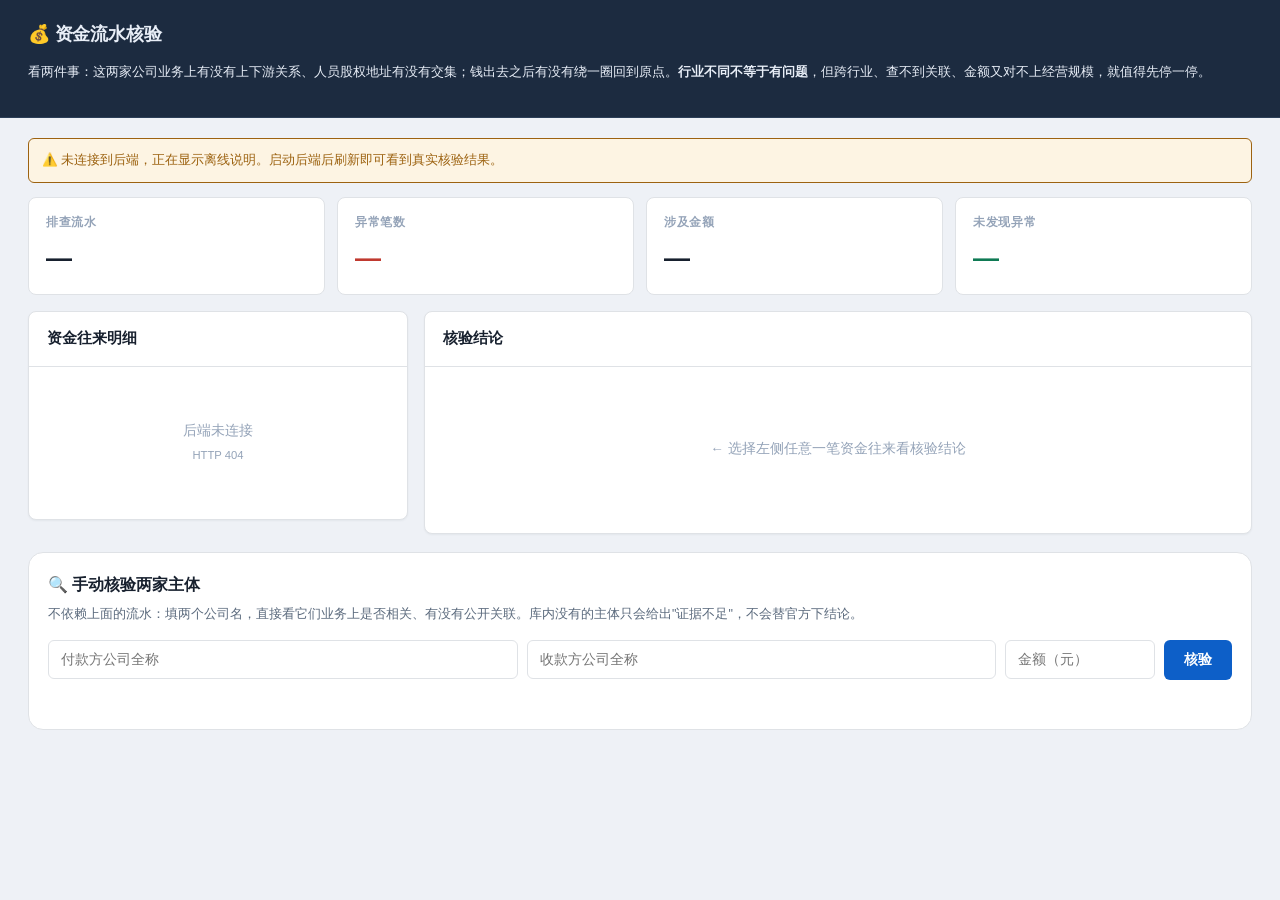
==== fund/index.html @ a472ef42 "公司X光 静态站点发布（front 快照 + 入口跳转）" ====
<!doctype html>
<html lang="zh-CN"><head><meta charset="utf-8"><meta name="viewport" content="width=device-width,initial-scale=1">
<title>资金流水核验 · 公司X光</title>
<link rel="icon" href="../assets/favicon.ico" sizes="48x48">
<link rel="icon" href="../assets/favicon.svg" type="image/svg+xml">
<link rel="apple-touch-icon" href="../assets/apple-touch-icon.png">
<link rel="stylesheet" href="../assets/theme.css">
<style>
/* 语义色统一由 theme.css 提供（3.0.0）：硬红/软红/黄/绿各只认一支 */
*{box-sizing:border-box}
body{margin:0;font-family:-apple-system,BlinkMacSystemFont,"Microsoft YaHei",sans-serif;color:var(--x-ink);background:var(--x-bg)}

.top{background:var(--x-top-bg);color:var(--x-top-ink);padding:20px 28px 22px;
     border-bottom:1px solid var(--x-top-line)}
.top h1{margin:0;font-size:18px;letter-spacing:-.2px;font-weight:700}
\.top p{margin:8px 0 0;color:var(--x-top-muted);font-size:13.5px;line-height:1.75;max-width:820px}
.wrap{max-width:1560px;margin:0 auto;padding:20px 28px 40px}

/* 概览 */
.stats{display:grid;grid-template-columns:repeat(4,minmax(0,1fr));gap:12px;margin-bottom:16px}
.stat{background:var(--x-card);border:1px solid var(--x-line);border-radius:var(--x-r-md);padding:15px 17px 14px}
.stat span{display:block;font-size:11.5px;color:var(--x-dot);margin-bottom:5px;letter-spacing:.06em;font-weight:600}
.stat b{font-size:26px;font-variant-numeric:tabular-nums;letter-spacing:-.6px}
.stat.bad b{color:var(--x-bad)}
.stat.good b{color:var(--x-ok)}

/* 双栏 */
.cols{display:grid;grid-template-columns:minmax(0,380px) minmax(0,1fr);gap:16px;align-items:start}
@media(max-width:860px){.cols{grid-template-columns:1fr}.stats{grid-template-columns:repeat(2,minmax(0,1fr))}}
.pane{background:var(--x-card);border:1px solid var(--x-line);border-radius:var(--x-r-md);overflow:hidden;box-shadow:var(--x-card-shadow)}
.pane-head{padding:15px 18px;border-bottom:1px solid var(--x-line);font-weight:800;font-size:14.5px;
           display:flex;justify-content:space-between;align-items:center;color:var(--x-ink)}
.pane-head small{font-weight:500;color:var(--x-dot);font-size:12px}

/* 流水条目 */
.flow{display:flex;gap:11px;padding:13px 15px;border-bottom:1px solid var(--x-line);cursor:pointer;
      transition:background .13s;align-items:flex-start}
.flow:last-child{border-bottom:0}
.flow:hover{background:var(--x-kpi-bg)}
.flow.on{background:var(--x-nav-on);box-shadow:inset 3px 0 0 var(--x-brand)}
.dot{width:8px;height:8px;border-radius:50%;flex:none;margin-top:6px;background:var(--x-ok)}
.flow.red_hard .dot{background:var(--x-bad)}.flow.red_soft .dot{background:var(--x-grey)}.flow.yellow .dot{background:var(--x-grey)}
.flow-main{flex:1;min-width:0}
.flow-path{font-size:13px;font-weight:700;line-height:1.55;word-break:break-word}
.flow-path .arrow{color:var(--x-dot);margin:0 4px;font-weight:400}
.flow-meta{margin-top:5px;font-size:11.5px;color:var(--x-dot);display:flex;gap:10px;flex-wrap:wrap}
.flow-amt{font-variant-numeric:tabular-nums;font-weight:800;font-size:13px;color:var(--x-ink)}
.flow.red_hard .flow-amt{color:var(--x-bad)}.flow.red_soft .flow-amt{color:var(--x-grey)}

/* 详情 */
.detail{padding:18px 19px 20px}
.empty{padding:52px 24px;text-align:center;color:var(--x-dot);font-size:13.5px;line-height:1.8}
.verdict{border-radius:13px;padding:16px 17px;margin-bottom:16px;border:1px solid}
.verdict.red_hard{background:var(--x-sev-bg-bad);border-color:var(--x-bad)}
.verdict.red_soft{background:var(--x-sev-bg-warn);border-color:var(--x-grey)}
.verdict.yellow{background:var(--x-sev-bg-warn);border-color:var(--x-grey)}
.verdict.green{background:var(--x-sev-bg-ok);border-color:var(--x-ok)}
.vhead{display:flex;align-items:center;gap:9px;margin-bottom:9px;flex-wrap:wrap}
.badge{border-radius:var(--x-r-xs);padding:4px 11px;font-size:11.5px;font-weight:800;
       background:var(--x-sev-bg-bad);color:var(--x-bad)}
.red_soft .badge{background:var(--x-sev-bg-warn);color:var(--x-grey)}
.yellow .badge{background:var(--x-sev-bg-warn);color:var(--x-grey)}
.green .badge{background:var(--x-sev-bg-ok);color:var(--x-ok)}
.score{margin-left:auto;font-size:12px;color:var(--x-dot);font-variant-numeric:tabular-nums}
.vtitle{font-size:15.5px;font-weight:800;line-height:1.5;word-break:break-word}
.vamount{margin-top:7px;font-size:26px;font-weight:900;letter-spacing:-.8px;font-variant-numeric:tabular-nums}
.vadvice{margin-top:10px;font-size:13.5px;line-height:1.72;color:var(--x-ink)}

.sec-h{font-size:12px;font-weight:800;color:var(--x-dot);letter-spacing:.6px;margin:16px 0 9px;text-transform:uppercase}
.sig{display:grid;grid-template-columns:22px 1fr;gap:9px;padding:11px 0;border-top:1px solid var(--x-line)}
.sig:first-of-type{border-top:0}
.sig-ico{font-size:14px;line-height:1.5}
.sig-name{font-size:13.5px;font-weight:800;margin-bottom:4px;display:flex;gap:8px;align-items:center;flex-wrap:wrap}
.tag{font-size:10.5px;font-weight:800;border-radius:var(--x-r-xs);padding:2px 7px;
    background:var(--x-sev-bg-ok);color:var(--x-ok)}
.tag.bad{background:var(--x-sev-bg-bad);color:var(--x-bad)}
.tag.unknown{background:var(--x-kpi-bg);color:var(--x-muted)}
.sig-ev{font-size:12.5px;color:var(--x-muted);line-height:1.7}
.sig-raw{font-size:11.5px;color:var(--x-dot);margin-top:4px;line-height:1.6}

.links{display:grid;gap:7px}
.link{background:var(--x-kpi-bg);border:1px solid var(--x-line);border-radius:var(--x-r-sm);padding:9px 11px;font-size:12.5px;line-height:1.6}
.link b{font-weight:800}
.chain{display:flex;align-items:center;gap:8px;flex-wrap:wrap;background:var(--x-sev-bg-bad);border:1px solid var(--x-bad);
       border-radius:var(--x-r-sm);padding:12px 13px;font-size:12.5px;line-height:1.5}
.chain .node{background:var(--x-card);border:1px solid var(--x-bad);border-radius:var(--x-r-xs);padding:5px 9px;font-weight:700}
.chain .ar{color:var(--x-bad);font-weight:800}

/* 手动核验 */
.manual{margin-top:18px;background:var(--x-card);border:1px solid var(--x-line);border-radius:15px;padding:19px}
.manual h2{margin:0 0 6px;font-size:16px}
.manual p{margin:0 0 14px;font-size:12.5px;color:var(--x-muted);line-height:1.7}
.form-row{display:grid;grid-template-columns:1fr 1fr 150px auto;gap:9px;align-items:center}
@media(max-width:860px){.form-row{grid-template-columns:1fr}}
.form-row input{border:1.5px solid var(--x-line);border-radius:var(--x-r-sm);padding:11px 12px;font-size:13.5px;
                font-family:inherit;outline:none;transition:border-color .16s;background:var(--x-card);color:var(--x-ink)}
.form-row input:focus{border-color:var(--x-brand)}
.btn{border:0;border-radius:var(--x-r-sm);padding:11px 20px;background:var(--x-brand);color:#fff;font-weight:800;
     cursor:pointer;font-family:inherit;font-size:13.5px;transition:transform .12s,filter .12s}
.btn:active{transform:scale(.97);filter:brightness(.94)}
.btn:disabled{opacity:.55;cursor:wait}
.msg{margin-top:12px;font-size:12.5px;color:var(--x-muted);line-height:1.7;min-height:18px}
.warn{background:var(--x-sev-bg-warn);border:1px solid var(--x-grey);color:var(--x-grey);border-radius:var(--x-r-sm);padding:11px 13px;
      font-size:12.5px;line-height:1.65;margin-bottom:14px;display:none}
.warn.show{display:block}
</style>
<script>
/* 主题同步（3.0.1）：本页与主站共用 theme.css 的令牌。
   偏好存在 localStorage['xray.theme']，主站设置页改的是同一个键 ——
   所以在别的页面改完主题，这页刷新就跟着变。
   默认深色：专业终端的主形态（theme.css 的 :root 就是深色值）。 */
(function () {
  try {
    var v = localStorage.getItem('xray.theme') || 'system';
    var dark = (v === 'dark') ||
      (v === 'system' && window.matchMedia &&
       window.matchMedia('(prefers-color-scheme: dark)').matches);
    document.documentElement.setAttribute('data-theme', dark ? 'dark' : 'light');
  } catch (e) { /* localStorage 不可用：按 theme.css 的默认值渲染 */ }
})();
</script>
</head><body>
<header class="top">
  <h1>💰 资金流水核验</h1>
  <p>看两件事：这两家公司业务上有没有上下游关系、人员股权地址有没有交集；钱出去之后有没有绕一圈回到原点。<b>行业不同不等于有问题</b>，但跨行业、查不到关联、金额又对不上经营规模，就值得先停一停。</p>
</header>
<main class="wrap">
  <div class="warn" id="offline">⚠️ 未连接到后端，正在显示离线说明。启动后端后刷新即可看到真实核验结果。</div>

  <section class="stats" id="stats">
    <div class="stat"><span>排查流水</span><b id="s-total">—</b></div>
    <div class="stat bad"><span>异常笔数</span><b id="s-bad">—</b></div>
    <div class="stat"><span>涉及金额</span><b id="s-amt">—</b></div>
    <div class="stat good"><span>未发现异常</span><b id="s-ok">—</b></div>
  </section>

  <div class="cols">
    <section class="pane">
      <div class="pane-head">资金往来明细 <small id="cnt"></small></div>
      <div id="flows"><div class="empty">正在加载…</div></div>
    </section>
    <section class="pane">
      <div class="pane-head">核验结论</div>
      <div class="detail" id="detail"><div class="empty">← 选择左侧任意一笔资金往来看核验结论</div></div>
    </section>
  </div>

  <section class="manual">
    <h2>🔍 手动核验两家主体</h2>
    <p>不依赖上面的流水：填两个公司名，直接看它们业务上是否相关、有没有公开关联。库内没有的主体只会给出"证据不足"，不会替官方下结论。</p>
    <form id="f">
      <div class="form-row">
        <input id="payer" placeholder="付款方公司全称" required>
        <input id="payee" placeholder="收款方公司全称" required>
        <input id="amount" type="number" min="1" step="1" placeholder="金额（元）" required>
        <button class="btn" type="submit">核验</button>
      </div>
    </form>
    <div class="msg" id="msg"></div>
    <div id="manualResult"></div>
  </section>
</main>
<script>
const API = "/api/v1";
const esc = s => String(s ?? "").replace(/[&<>"']/g, c => ({"&":"&amp;","<":"&lt;",">":"&gt;","\"":"&quot;","'":"&#39;"}[c]));
const LV = {red_hard:"高风险 · 建议暂停付款", red_soft:"建议复核", yellow:"信息不足 · 请留意", green:"未发现异常"};
const ICON = {red_hard:"⛔", red_soft:"🟠", yellow:"🟡", green:"✅"};
const MARK = {pass:["通过","tag"], fail:["异常","tag bad"], none:["未知","tag unknown"]};
const money = v => "¥" + Number(v || 0).toLocaleString("zh-CN");

/* 统一超时：fetch 默认永不超时，弱网下会一直转圈（移动端踩过这个坑） */
async function api(path, opts = {}) {
  const ctl = new AbortController();
  const timer = setTimeout(() => ctl.abort(), 8000);
  try {
    const r = await fetch(API + path, {...opts, cache: "no-store", signal: ctl.signal,
      headers: {"Content-Type": "application/json", ...(opts.headers || {})}});
    const d = await r.json().catch(() => ({}));
    if (!r.ok) throw new Error(d.detail || ("HTTP " + r.status));
    return d;
  } finally { clearTimeout(timer); }
}

function offline(on) { document.getElementById("offline").classList.toggle("show", on); }

async function boot() {
  try {
    const [sum, list] = await Promise.all([api("/fund/summary"), api("/fund/flows")]);
    offline(false);
    document.getElementById("s-total").textContent = sum.total;
    document.getElementById("s-bad").textContent = sum.abnormal;
    document.getElementById("s-amt").textContent = money(sum.amount_total);
    document.getElementById("s-ok").textContent = (sum.by_level.green || 0);
    document.getElementById("cnt").textContent = sum.total + " 笔 · 涉及 " + sum.companies + " 家主体";
    renderList(list.flows);
  } catch (e) {
    offline(true);
    document.getElementById("flows").innerHTML = '<div class="empty">后端未连接<br><small>' + esc(e.message) + "</small></div>";
  }
}

function renderList(rows) {
  document.getElementById("flows").innerHTML = rows.map(r => `
    <div class="flow ${r.level}" data-id="${esc(r.flow_id)}">
      <span class="dot"></span>
      <div class="flow-main">
        <div class="flow-path">${esc(r.payer)}<span class="arrow">→</span>${esc(r.payee)}</div>
        <div class="flow-meta">
          <span class="flow-amt">${money(r.amount)}</span>
          <span>${esc(r.date)} ${esc(r.time || "")}</span>
          <span>${esc(r.purpose || "")}</span>
        </div>
      </div>
    </div>`).join("");
  document.querySelectorAll(".flow").forEach(el => el.onclick = () => openFlow(el));
}

async function openFlow(el) {
  document.querySelectorAll(".flow").forEach(x => x.classList.toggle("on", x === el));
  const box = document.getElementById("detail");
  box.innerHTML = '<div class="empty">正在核验…</div>';
  try { renderDetail(await api("/fund/flow/" + encodeURIComponent(el.dataset.id)), box); }
  catch (e) { box.innerHTML = '<div class="empty">核验失败：' + esc(e.message) + "</div>"; }
}

function renderDetail(v, box) {
  const sigs = (v.signals || []).map(s => {
    const k = s.pass === true ? "pass" : s.pass === false ? "fail" : "none";
    const [label, cls] = MARK[k];
    return `<div class="sig">
      <div class="sig-ico">${s.pass === true ? "✓" : s.pass === false ? "!" : "?"}</div>
      <div>
        <div class="sig-name">${esc(s.name)}<span class="${cls}">${label}</span></div>
        <div class="sig-ev">${esc(s.evidence)}</div>
        <div class="sig-raw">${s.actual ? "实际：" + esc(s.actual) : ""}${s.expected ? " ｜ 应有：" + esc(s.expected) : ""}</div>
      </div></div>`;
  }).join("");

  const links = (v.links || []).length
    ? `<div class="sec-h">主体关联（查到的直接关系）</div><div class="links">` +
      v.links.map(l => `<div class="link"><b>${esc(l.type)}</b>（${esc(l.strength)}）· ${esc(l.detail)}</div>`).join("") +
      "</div>"
    : `<div class="sec-h">主体关联</div><div class="link">法定代表人、股东、注册地址、联系电话四项均无交集</div>`;

  const cycles = (v.cycles || []).length
    ? `<div class="sec-h">资金链路（钱怎么绕回原点的）</div>` +
      v.cycles.map(c => `<div class="chain">` +
        c.chain.map(n => `<span class="node">${esc(n)}</span>`).join('<span class="ar">→</span>') +
        `<span style="color:var(--x-dot);font-size:11.5px;margin-left:6px">${c.flow_ids.map(esc).join(" · ")}</span></div>`).join("")
    : "";

  box.innerHTML = `
    <div class="verdict ${v.level}">
      <div class="vhead">
        <span class="badge">${ICON[v.level] || "⚠"} ${esc(v.level_text)}</span>
        <span class="score">健康分 ${v.score}/100</span>
      </div>
      <div class="vtitle">${esc(v.payer)}<span style="color:var(--x-dot);margin:0 6px">→</span>${esc(v.payee)}</div>
      <div class="vamount">${money(v.amount)}</div>
      <div class="vadvice">${esc(v.advice_phrase)}</div>
    </div>
    <div class="sec-h">四个维度逐条核对</div>
    ${sigs}
    ${links}
    ${cycles}`;
  box.scrollIntoView({block: "nearest", behavior: "smooth"});
}

document.getElementById("f").onsubmit = async e => {
  e.preventDefault();
  const msg = document.getElementById("msg"), out = document.getElementById("manualResult");
  msg.textContent = "核验中…"; out.innerHTML = "";
  try {
    const v = await api("/fund/check", {method: "POST", body: JSON.stringify({
      payer: document.getElementById("payer").value.trim(),
      payee: document.getElementById("payee").value.trim(),
      amount: Number(document.getElementById("amount").value)})});
    msg.textContent = "";
    renderDetail(v, out);
  } catch (err) { msg.textContent = "核验失败：" + err.message; }
};

boot();
</script></body></html>
---- assets/theme.css ----
/* ==========================================================================
 * theme.css · 公司X光 设计系统（3.2.0）
 * --------------------------------------------------------------------------
 * 视觉方向：专业金融终端（Bloomberg / TradingView / 同花顺）
 *   - 深色为主：深底浅字是终端类产品的真正特征，不是"暗色模式凑合"
 *   - 高信息密度：行高紧、字小、数字等宽、表格优先
 *   - 硬边界：1px 分隔线划分区域，不用大阴影和圆角堆层次
 *   - 单一强调色：墨蓝，蓝 = 可信
 *
 * 3.2.0 参照 34 个主流站点重做了令牌层（依据见 docs/ui-reference.md）：
 *   ① 间距改**阶梯**（Carbon 的 2/4/8 倍数 + Tailwind 的 4px 基数）
 *   ② 高度改**四档**（Atlassian：sunken < default < raised < overlay；
 *      暗色下越"高"表面越亮 —— 暗色里阴影几乎看不见，只能靠底色差）
 *   ③ 焦点态**双色可见**（GOV.UK：单色焦点环在某些背景上必然失效）
 *   ④ 字号与行高**成对**定义（Tailwind 的做法，防止改字号忘记改行高）
 *
 * ⚠ 四条硬规矩（scripts/check_layout.py 有静态断言守着）：
 *   ① 组件里禁止写字面色值，一律取本文件的变量。
 *   ② 浅色与深色必须**完全对等**：每个 --x-* 颜色变量，
 *      深色块都必须有对应覆盖（[D] 段断言）—— 不许出现"深色下没换过来的"。
 *   ③ 圆角只认 --x-r-xs / --x-r-sm / --x-r-md 三档。
 *   ④ 间距只认 --x-s1…--x-s8，不再写 9px / 13px 这类散装数字。
 * ========================================================================== */

/* ==========================================================================
 * 一、与主题无关的令牌（间距 / 圆角 / 字号 / 层级 / 动效 / 尺寸）
 * --------------------------------------------------------------------------
 * 这些**不随主题变**，放在独立的 :root 块里一次定义。
 * ⚠ 这个块必须排在最前面 —— check_layout 的 [D] 段取**第一个** :root 块
 *   作为"主题无关"基准，取错了会把颜色变量当成不该有的东西。
 * ========================================================================== */
:root {
  /* ---------- 间距阶梯：4px 基数 ----------
     取 4 而不是 Carbon 的 2，是因为正文 12.5px × 行高 1.65 ≈ 20px，
     用 4 的倍数才对得齐行高；2px 档在这个字号下肉眼看不出差别。
     档位参照 Carbon $spacing-01…（2/4/8/12/16/24/32/40/48），裁掉 2px 档。 */
  --x-s1: 4px;
  --x-s2: 8px;
  --x-s3: 12px;
  --x-s4: 16px;
  --x-s5: 20px;
  --x-s6: 24px;
  --x-s7: 32px;
  --x-s8: 40px;

  /* 旧变量名兼容（app.css 里有存量用法） */
  --x-gap: var(--x-s3);
  --x-pad: var(--x-s4);

  /* ---------- 圆角三档 ---------- */
  --x-r-xs: 4px;   /* 标签、徽标、小按钮 */
  --x-r-sm: 6px;   /* 按钮、输入框、提示条 */
  --x-r-md: 8px;   /* 卡片、面板、弹层 */

  /* ---------- 字号阶梯：与行高成对 ----------
     基准参照阿里云控制台（正文 12 / 行高 20）与终端密度。 */
  --x-fs-micro:   10.5px;   /* 大写小标签、表头 */
  --x-fs-small:   11.5px;   /* 次要说明 */
  --x-fs-body:    12.5px;   /* 正文 */
  --x-fs-section: 13.5px;   /* 区块标题 */
  --x-fs-title:   16px;     /* 页面主标题 */
  --x-fs-display: 22px;     /* 指标大数字 */

  --x-lh-micro:   1.5;
  --x-lh-small:   1.6;
  --x-lh-body:    1.65;
  --x-lh-title:   1.35;

  /* ---------- 字重：只留三档（阿里云控制台只用 400/600） ---------- */
  --x-fw-normal: 400;
  --x-fw-medium: 500;
  --x-fw-bold:   600;

  /* ---------- 字体族 ---------- */
  --x-font-ui:   "Segoe UI", "PingFang SC", "Microsoft YaHei", system-ui, sans-serif;
  --x-font-mono: ui-monospace, "SF Mono", Menlo, Consolas, "Liberation Mono", monospace;

  /* ---------- 层级（Atlassian 的 z-index 分档 100→800，压缩到本项目） ---------- */
  --x-z-nav:    20;
  --x-z-top:    30;
  --x-z-drawer: 60;
  --x-z-cmdk:   80;
  --x-z-toast:  90;

  /* ---------- 动效：两档 ---------- */
  --x-dur-fast: 100ms;
  --x-dur-base: 160ms;
  --x-ease:     cubic-bezier(.2, .7, .3, 1);

  /* ---------- 版心与栏宽 ---------- */
  --x-w-max:      1640px;   /* 工作区最大版心（对齐 AntD 1440 画布 + 侧栏） */
  --x-w-read:     760px;    /* 长文可读宽度上限（Notion 的做法） */
  --x-nav-w:      176px;    /* 侧栏展开宽 */
  --x-nav-w-mini: 52px;     /* 侧栏折叠宽 */
  --x-drawer-w:   420px;    /* 右侧检视抽屉宽 */

  /* ---------- 控件尺寸：命中区不搞太小（Fluent 建议 ≥32px） ---------- */
  --x-h-ctl:    32px;
  --x-h-ctl-sm: 26px;
  --x-h-top:    50px;

  /* ---------- 焦点环（GOV.UK：必须能在任何背景上看见） ----------
     用 outline + offset 而不是 box-shadow：
     outline 永远画在元素**外面**，offset 让环与控件之间露出底色形成隔离，
     这样环压在实心品牌色按钮上也不会"消失"。 */
  --x-focus-w:      2px;
  --x-focus-offset: 2px;
}

/* ==========================================================================
 * 二、深色终端（默认 —— 专业终端的主形态）
 * ========================================================================== */
:root,
[data-theme="dark"] {
  color-scheme: dark;

  /* ---------- 强调色：墨蓝 ----------
     ⚠ 深色下要分两个值用：
       --x-brand        当**文字色**用（链接、图表线、选中态文字）→ 对深底 6.80，很亮，好认
       --x-brand-solid  当**按钮底色**用（白字压在上面）→ #4a9eff 白字只有 2.75，不达标，
                        压到 #256fc9 才有 5.00
     一个值干两件事必然有一处不达标 —— 这是 3.0.1 的 [E] 段对比度断言抓出来的。 */
  --x-brand:        #4a9eff;
  --x-brand-solid:  #256fc9;
  --x-brand-hover:  #74b4ff;
  --x-brand-active: #1e62b8;
  --x-accent:       #6fb0ff;
  --x-note-bar:     #4a9eff;
  --x-soft-border:  #24405f;
  --x-nav-on:       #16283f;

  /* ---------- 高度四档（Atlassian） ----------
     暗色下 **越"高"越亮**：想象表面被正面照亮，抬得越高接的光越多。
     这和浅色下"越高越白 + 加阴影"是同一条物理直觉的两面。
       sunken  页面底（比卡片更暗，把内容"凹"进去）
       default 卡片
       raised  悬浮卡 / 行选中 / 可拖拽项
       overlay 弹层 / 抽屉 / 命令面板
     ⚠ 暗色阴影几乎不可见，层级差主要来自这里，阴影只是辅助。 */
  --x-surface-sunken:  #080e18;
  --x-surface:         #101a2b;
  --x-surface-raised:  #16233a;
  --x-surface-overlay: #1b2a43;

  /* 兼容旧变量名（大量组件在用，改名会牵动 20+ 个文件）。
     ⚠ 这里写**字面量**而不是 var(--x-surface-*) —— check_layout 的 [E] 段
       要拿实际色值算 WCAG 对比度，`var()` 它取不到值会直接判"色板不全"。
       两处值必须同步改（同色值，只是写两遍）。 */
  --x-bg:            #080e18;
  --x-card:          #101a2b;
  --x-kpi-bg:        #0e1727;
  --x-chip-bg:       #142033;
  --x-code-bg:       #16233a;
  --x-input-bg:      #0e1727;
  --x-input-bg-focus:#132034;
  --x-nav-hover:     #142033;
  --x-note-bg:       #0e1727;
  --x-ai-bg:         #0e1727;
  --x-ai-border:     #24405f;
  --x-sk-1:          #16233a;
  --x-sk-2:          #1e2e47;
  --x-line:          #1b2941;
  --x-line-soft:     #16233a;
  /* 强边框：表格外框、卡片分组边界（比 --x-line 更实一档） */
  --x-line-strong:   #2a3d5c;

  /* ---------- 文字 ---------- */
  --x-ink:           #dfe7f2;
  --x-muted:         #7d8ea5;
  --x-dot:           #4a5b73;

  /* ---------- 顶栏（最深的一层，仍用 sunken） ---------- */
  --x-top-bg:            #080e18;
  --x-top-ink:           #e8eef7;
  --x-top-muted:         #6b7d94;
  --x-top-input-bg:      #101a2b;
  --x-top-input-bg-focus:#16243a;
  --x-top-line:          #1b2941;

  /* ---------- 语义色：终端用饱和度更高的红绿黄 ----------
     ⚠ 中文金融界面是「红涨绿跌」，但本产品的红是**风险红**（与股市红含义不同）。
       所以任何红/绿**必须配文字**，不能只靠颜色 —— 语义不同的人会读反。 */
  --x-ok:            #4ec9a0;
  --x-bad:           #f0776f;
  --x-grey:          #e8b04b;
  --x-info:          #4a9eff;
  --x-sev-bg-bad:    #2a1518;
  --x-sev-bg-warn:   #2a2313;
  --x-sev-bg-ok:     #10251f;
  --x-sev-bg-info:   #101d33;

  /* ---------- 图表 ---------- */
  --x-chart-fill:   rgba(74,158,255,.16);
  --x-chart-window: rgba(74,158,255,.12);
  --x-svg-surface:  #101a2b;
  --x-svg-line:     #1b2941;
  --x-svg-ink:      #dfe7f2;

  /* ---------- 阴影：终端里几乎不用阴影，用边框划线 ----------
     只有 overlay 档（弹层/命令面板/抽屉）给一点，否则浮不起来。 */
  --x-card-shadow:    0 1px 0 rgba(255,255,255,.02);
  --x-shadow-raised:  0 1px 2px rgba(0,0,0,.35);
  --x-shadow-overlay: 0 8px 24px rgba(0,0,0,.5), 0 2px 6px rgba(0,0,0,.35);

  /* ---------- 遮罩（抽屉/命令面板背后的压暗层） ---------- */
  --x-scrim: rgba(4,8,14,.62);

  /* ---------- 选中态背景（表格行、命令面板高亮） ---------- */
  --x-sel-bg: #16283f;

  /* ---------- Bulma 主色与圆角对齐 ---------- */
  --bulma-primary-h: 212; --bulma-primary-s: 100%; --bulma-primary-l: 65%;
  --bulma-radius: 0.375rem; --bulma-radius-small: 0.25rem;
  --bulma-radius-medium: 0.5rem; --bulma-radius-large: 0.5rem;
}

/* ==========================================================================
 * 三、浅色终端（Bloomberg 网页版 —— 同样专业，不是"降级版"）
 * ==========================================================================
 * 每个 --x-* 颜色变量都在这里逐个覆盖 —— 与深色一一对应，
 * 不允许深色有、浅色没有（那会让两套模式长得不一样）。
 */
[data-theme="light"] {
  color-scheme: light;

  --x-brand:        #0d5fc8;
  --x-brand-solid:  #0d5fc8;
  --x-brand-hover:  #1a76e3;
  --x-brand-active: #0a4ea8;
  --x-accent:       #3d7fe0;
  --x-note-bar:     #3d7fe0;
  --x-soft-border:  #b8d4f8;
  --x-nav-on:       #e8f1fe;

  /* 高度四档：浅色下越高越"白 + 阴影"（暗色下是越高越亮，见上） */
  --x-surface-sunken:  #eef1f6;
  --x-surface:         #ffffff;
  --x-surface-raised:  #ffffff;
  --x-surface-overlay: #ffffff;

  --x-bg:            #eef1f6;
  --x-card:          #ffffff;
  --x-kpi-bg:        #f7f9fc;
  --x-chip-bg:       #eef2f7;
  --x-code-bg:       #eaeff6;
  --x-input-bg:      #ffffff;
  --x-input-bg-focus:#ffffff;
  --x-nav-hover:     #eef2f7;
  --x-note-bg:       #f2f6fc;
  --x-ai-bg:         #f2f6fc;
  --x-ai-border:     #c5d9f2;
  --x-sk-1:          #eaeff6;
  --x-sk-2:          #dde5ef;
  --x-line:          #dfe2e6;
  --x-line-soft:     #e8edf4;
  --x-line-strong:   #c6d0dd;

  --x-ink:           #17202e;
  --x-muted:         #5b6a7d;
  --x-dot:           #94a3b8;

  --x-top-bg:            #1c2b40;
  --x-top-ink:           #e8eef7;
  --x-top-muted:         #93a6bd;
  --x-top-input-bg:      #24354c;
  --x-top-input-bg-focus:#2d4160;
  --x-top-line:          #2c3f58;

  --x-ok:            #0f7a54;
  --x-bad:           #c0392f;
  --x-grey:          #9c6210;
  --x-info:          #0d5fc8;
  --x-sev-bg-bad:    #fdeceb;
  --x-sev-bg-warn:   #fdf4e3;
  --x-sev-bg-ok:     #e9f7f1;
  --x-sev-bg-info:   #eef4fd;

  --x-chart-fill:   rgba(13,95,200,.10);
  --x-chart-window: rgba(13,95,200,.12);
  --x-svg-surface:  #ffffff;
  --x-svg-line:     #e2e8f0;
  --x-svg-ink:      #374151;

  --x-card-shadow:    0 1px 2px rgba(23,32,46,.05);
  --x-shadow-raised:  0 1px 3px rgba(23,32,46,.10), 0 1px 2px rgba(23,32,46,.06);
  --x-shadow-overlay: 0 12px 32px rgba(23,32,46,.16), 0 2px 8px rgba(23,32,46,.08);

  --x-scrim: rgba(23,32,46,.34);
  --x-sel-bg: #e8f1fe;

  --bulma-primary-h: 215; --bulma-primary-s: 100%; --bulma-primary-l: 45%;
}

/* ==========================================================================
 * 四、基础排版
 * ========================================================================== */
html, body { background: var(--x-bg); color: var(--x-ink); }

body {
  font-family: var(--x-font-ui);
  font-size: var(--x-fs-body);
  line-height: var(--x-lh-body);
  font-variant-numeric: tabular-nums;   /* 数字上下对齐，表格才像正经报告 */
  -webkit-font-smoothing: antialiased;
  text-rendering: optimizeLegibility;
}

a { color: var(--x-brand); text-underline-offset: 2px; }
a:hover { color: var(--x-brand-hover); }

/* ---------- 焦点态：双色隔离（GOV.UK 的做法） ----------
   ⚠ 这是全站可访问性的地基，任何组件都不许用 `outline: none` 覆盖掉。
     outline-offset 让环与控件之间露出页面底色 —— 环压在实心品牌色按钮上
     也能看清（单色环在同类底色上会"消失"，这是 GOV.UK 明确点出的失败模式）。 */
:focus-visible {
  outline: var(--x-focus-w) solid var(--x-brand);
  outline-offset: var(--x-focus-offset);
}
/* 鼠标点击不显示焦点环（键盘才显示），但不能把 :focus-visible 一起关掉 */
:focus:not(:focus-visible) { outline: none; }

/* ---------- 滚动条：细、低对比 ---------- */
::-webkit-scrollbar { width: 10px; height: 10px; }
::-webkit-scrollbar-track { background: transparent; }
::-webkit-scrollbar-thumb {
  background: var(--x-sk-2);
  border-radius: var(--x-r-xs);
  border: 2px solid transparent;
  background-clip: padding-box;
}
::-webkit-scrollbar-thumb:hover { background: var(--x-dot); background-clip: padding-box; }

/* ---------- 数字等宽 ---------- */
.num, .x-kpi .v, .x-metric b, td.num, th.num, .x-num {
  font-variant-numeric: tabular-nums;
  font-feature-settings: "tnum";
}

/* ---------- 选中文本 ---------- */
::selection { background: color-mix(in srgb, var(--x-brand) 32%, transparent); }

/* ---------- 动效统一（尊重系统设置） ---------- */
@media (prefers-reduced-motion: reduce) {
  *, *::before, *::after {
    animation-duration: .01ms !important;
    animation-iteration-count: 1 !important;
    transition-duration: .01ms !important;
    scroll-behavior: auto !important;
  }
}
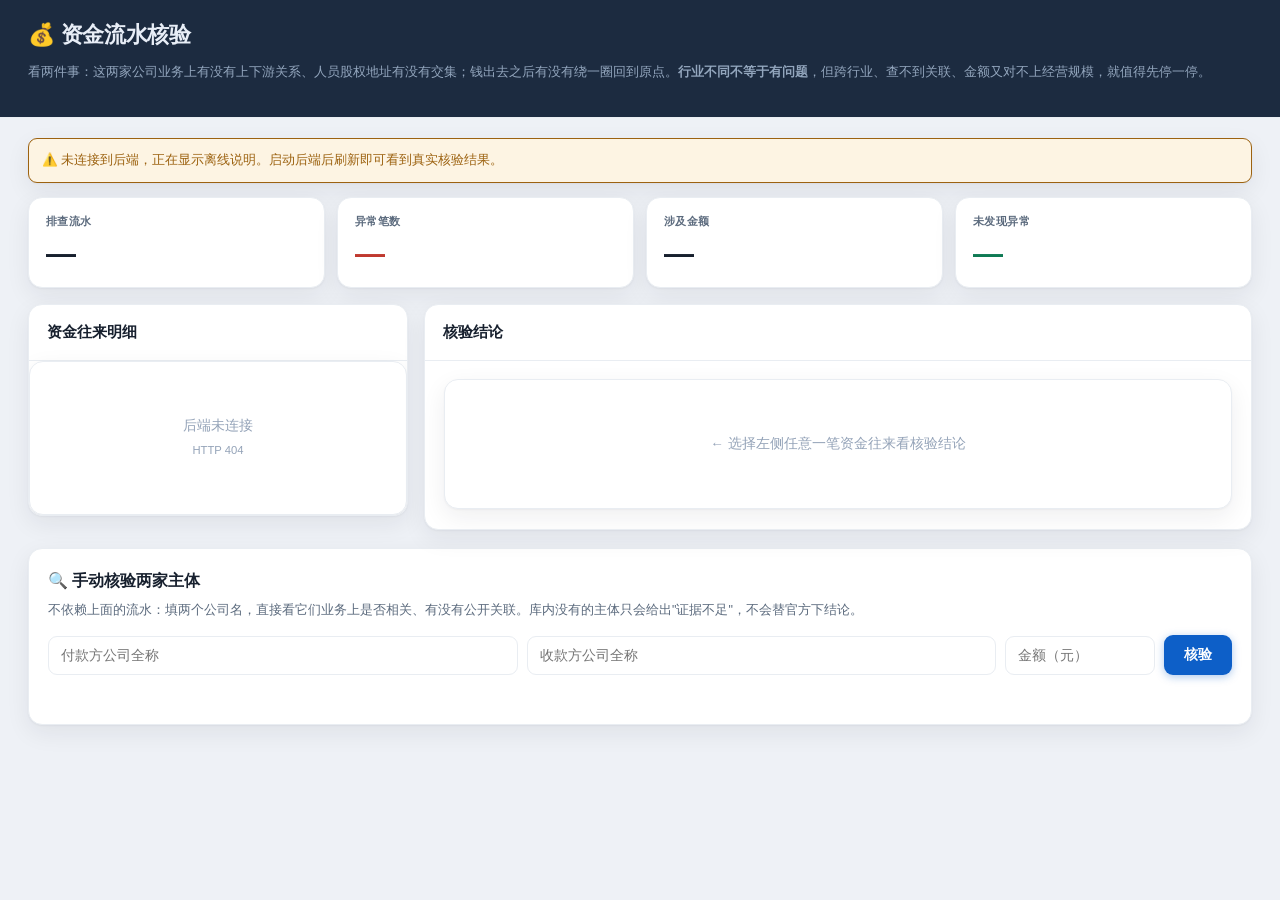
==== commit 1ea4febc: "公司X光 静态站点发布（front 快照 + 入口跳转）" ====
--- a/fund/index.html
+++ b/fund/index.html
@@ -5,35 +5,36 @@
 <link rel="icon" href="../assets/favicon.svg" type="image/svg+xml">
 <link rel="apple-touch-icon" href="../assets/apple-touch-icon.png">
 <link rel="stylesheet" href="../assets/theme.css">
+<link rel="stylesheet" href="../assets/workbench.css">
 <style>
 /* 语义色统一由 theme.css 提供（3.0.0）：硬红/软红/黄/绿各只认一支 */
 *{box-sizing:border-box}
 body{margin:0;font-family:-apple-system,BlinkMacSystemFont,"Microsoft YaHei",sans-serif;color:var(--x-ink);background:var(--x-bg)}
 
 .top{background:var(--x-top-bg);color:var(--x-top-ink);padding:20px 28px 22px;
-     border-bottom:1px solid var(--x-top-line)}
-.top h1{margin:0;font-size:18px;letter-spacing:-.2px;font-weight:700}
-\.top p{margin:8px 0 0;color:var(--x-top-muted);font-size:13.5px;line-height:1.75;max-width:820px}
+     border-bottom:1px solid var(--x-hair)}
+.top h1{margin:0;font-size:var(--x-fs-title);letter-spacing:-.3px;font-weight:var(--x-fw-bold)}
+\.top p{margin:8px 0 0;color:var(--x-top-muted);font-size:var(--x-fs-body);line-height:1.75;max-width:820px}
 .wrap{max-width:1560px;margin:0 auto;padding:20px 28px 40px}
 
 /* 概览 */
-.stats{display:grid;grid-template-columns:repeat(4,minmax(0,1fr));gap:12px;margin-bottom:16px}
-.stat{background:var(--x-card);border:1px solid var(--x-line);border-radius:var(--x-r-md);padding:15px 17px 14px}
-.stat span{display:block;font-size:11.5px;color:var(--x-dot);margin-bottom:5px;letter-spacing:.06em;font-weight:600}
-.stat b{font-size:26px;font-variant-numeric:tabular-nums;letter-spacing:-.6px}
+.stats{display:grid;grid-template-columns:repeat(4,minmax(0,1fr));gap:var(--x-s3);margin-bottom:var(--x-s4)}
+.stat{background:var(--x-card);border:1px solid var(--x-hair);border-radius:var(--x-r-md);padding:15px 17px 14px}
+.stat span{display:block;font-size:var(--x-fs-micro);color:var(--x-muted);margin-bottom:5px;letter-spacing:.04em;font-weight:var(--x-fw-bold)}
+.stat b{font-size:var(--x-fs-display);font-variant-numeric:tabular-nums;letter-spacing:-.6px}
 .stat.bad b{color:var(--x-bad)}
 .stat.good b{color:var(--x-ok)}
 
 /* 双栏 */
-.cols{display:grid;grid-template-columns:minmax(0,380px) minmax(0,1fr);gap:16px;align-items:start}
+.cols{display:grid;grid-template-columns:minmax(0,380px) minmax(0,1fr);gap:var(--x-s4);align-items:start}
 @media(max-width:860px){.cols{grid-template-columns:1fr}.stats{grid-template-columns:repeat(2,minmax(0,1fr))}}
-.pane{background:var(--x-card);border:1px solid var(--x-line);border-radius:var(--x-r-md);overflow:hidden;box-shadow:var(--x-card-shadow)}
-.pane-head{padding:15px 18px;border-bottom:1px solid var(--x-line);font-weight:800;font-size:14.5px;
+.pane{background:var(--x-card);border:1px solid var(--x-hair);border-radius:var(--x-r-md);overflow:hidden;box-shadow:var(--x-elev)}
+.pane-head{padding:15px 18px;border-bottom:1px solid var(--x-hair);font-weight:var(--x-fw-bold);font-size:var(--x-fs-section);
            display:flex;justify-content:space-between;align-items:center;color:var(--x-ink)}
 .pane-head small{font-weight:500;color:var(--x-dot);font-size:12px}
 
 /* 流水条目 */
-.flow{display:flex;gap:11px;padding:13px 15px;border-bottom:1px solid var(--x-line);cursor:pointer;
+.flow{display:flex;gap:11px;padding:13px 15px;border-bottom:1px solid var(--x-hair);cursor:pointer;
       transition:background .13s;align-items:flex-start}
 .flow:last-child{border-bottom:0}
 .flow:hover{background:var(--x-kpi-bg)}
@@ -50,7 +51,7 @@
 /* 详情 */
 .detail{padding:18px 19px 20px}
 .empty{padding:52px 24px;text-align:center;color:var(--x-dot);font-size:13.5px;line-height:1.8}
-.verdict{border-radius:13px;padding:16px 17px;margin-bottom:16px;border:1px solid}
+.verdict{border-radius:var(--x-r-md);padding:16px 17px;margin-bottom:16px;border:1px solid}
 .verdict.red_hard{background:var(--x-sev-bg-bad);border-color:var(--x-bad)}
 .verdict.red_soft{background:var(--x-sev-bg-warn);border-color:var(--x-grey)}
 .verdict.yellow{background:var(--x-sev-bg-warn);border-color:var(--x-grey)}
@@ -63,11 +64,11 @@
 .green .badge{background:var(--x-sev-bg-ok);color:var(--x-ok)}
 .score{margin-left:auto;font-size:12px;color:var(--x-dot);font-variant-numeric:tabular-nums}
 .vtitle{font-size:15.5px;font-weight:800;line-height:1.5;word-break:break-word}
-.vamount{margin-top:7px;font-size:26px;font-weight:900;letter-spacing:-.8px;font-variant-numeric:tabular-nums}
+.vamount{margin-top:7px;font-size:var(--x-fs-display);font-weight:900;letter-spacing:-.8px;font-variant-numeric:tabular-nums}
 .vadvice{margin-top:10px;font-size:13.5px;line-height:1.72;color:var(--x-ink)}
 
-.sec-h{font-size:12px;font-weight:800;color:var(--x-dot);letter-spacing:.6px;margin:16px 0 9px;text-transform:uppercase}
-.sig{display:grid;grid-template-columns:22px 1fr;gap:9px;padding:11px 0;border-top:1px solid var(--x-line)}
+.sec-h{font-size:var(--x-fs-section);font-weight:var(--x-fw-bold);color:var(--x-ink);margin:16px 0 9px}
+.sig{display:grid;grid-template-columns:22px 1fr;gap:9px;padding:11px 0;border-top:1px solid var(--x-hair)}
 .sig:first-of-type{border-top:0}
 .sig-ico{font-size:14px;line-height:1.5}
 .sig-name{font-size:13.5px;font-weight:800;margin-bottom:4px;display:flex;gap:8px;align-items:center;flex-wrap:wrap}
@@ -79,7 +80,7 @@
 .sig-raw{font-size:11.5px;color:var(--x-dot);margin-top:4px;line-height:1.6}
 
 .links{display:grid;gap:7px}
-.link{background:var(--x-kpi-bg);border:1px solid var(--x-line);border-radius:var(--x-r-sm);padding:9px 11px;font-size:12.5px;line-height:1.6}
+.link{background:var(--x-kpi-bg);border:1px solid var(--x-hair);border-radius:var(--x-r-sm);padding:9px 11px;font-size:12.5px;line-height:1.6}
 .link b{font-weight:800}
 .chain{display:flex;align-items:center;gap:8px;flex-wrap:wrap;background:var(--x-sev-bg-bad);border:1px solid var(--x-bad);
        border-radius:var(--x-r-sm);padding:12px 13px;font-size:12.5px;line-height:1.5}
@@ -87,12 +88,12 @@
 .chain .ar{color:var(--x-bad);font-weight:800}
 
 /* 手动核验 */
-.manual{margin-top:18px;background:var(--x-card);border:1px solid var(--x-line);border-radius:15px;padding:19px}
+.manual{margin-top:18px;background:var(--x-card);border:1px solid var(--x-hair);border-radius:var(--x-r-md);padding:19px}
 .manual h2{margin:0 0 6px;font-size:16px}
 .manual p{margin:0 0 14px;font-size:12.5px;color:var(--x-muted);line-height:1.7}
 .form-row{display:grid;grid-template-columns:1fr 1fr 150px auto;gap:9px;align-items:center}
 @media(max-width:860px){.form-row{grid-template-columns:1fr}}
-.form-row input{border:1.5px solid var(--x-line);border-radius:var(--x-r-sm);padding:11px 12px;font-size:13.5px;
+.form-row input{border:1px solid var(--x-hair);border-radius:var(--x-r-sm);padding:11px 12px;font-size:13.5px;
                 font-family:inherit;outline:none;transition:border-color .16s;background:var(--x-card);color:var(--x-ink)}
 .form-row input:focus{border-color:var(--x-brand)}
 .btn{border:0;border-radius:var(--x-r-sm);padding:11px 20px;background:var(--x-brand);color:#fff;font-weight:800;
@@ -119,7 +120,7 @@
   } catch (e) { /* localStorage 不可用：按 theme.css 的默认值渲染 */ }
 })();
 </script>
-</head><body>
+</head><body class="wb-fund">
 <header class="top">
   <h1>💰 资金流水核验</h1>
   <p>看两件事：这两家公司业务上有没有上下游关系、人员股权地址有没有交集；钱出去之后有没有绕一圈回到原点。<b>行业不同不等于有问题</b>，但跨行业、查不到关联、金额又对不上经营规模，就值得先停一停。</p>
--- a/assets/theme.css
+++ b/assets/theme.css
@@ -1,23 +1,25 @@
 /* ==========================================================================
- * theme.css · 公司X光 设计系统（3.2.0）
+ * theme.css · 公司X光 设计系统（3.8.0 工作台重构）
  * --------------------------------------------------------------------------
- * 视觉方向：专业金融终端（Bloomberg / TradingView / 同花顺）
- *   - 深色为主：深底浅字是终端类产品的真正特征，不是"暗色模式凑合"
- *   - 高信息密度：行高紧、字小、数字等宽、表格优先
- *   - 硬边界：1px 分隔线划分区域，不用大阴影和圆角堆层次
- *   - 单一强调色：墨蓝，蓝 = 可信
+ * 视觉方向：**现代桌面工作台**（Fluent 2 / macOS HIG / VS Code / Linear）
+ *   - 表面分层优先：靠底色差 + 柔和环境阴影划分区域，不再满屏 1px 实线框
+ *   - 留白即层级：更宽松的版心内边距与组件间距，标题与数字拉开字号层级
+ *   - 统一圆润几何：所有交互元素共用三档圆角，弱化"内部工具"的硬边感
+ *   - 强调色克制：低饱和蓝只用于主操作 / 选中 / 焦点，不做大面积填充
  *
- * 3.2.0 参照 34 个主流站点重做了令牌层（依据见 docs/ui-reference.md）：
- *   ① 间距改**阶梯**（Carbon 的 2/4/8 倍数 + Tailwind 的 4px 基数）
- *   ② 高度改**四档**（Atlassian：sunken < default < raised < overlay；
- *      暗色下越"高"表面越亮 —— 暗色里阴影几乎看不见，只能靠底色差）
- *   ③ 焦点态**双色可见**（GOV.UK：单色焦点环在某些背景上必然失效）
- *   ④ 字号与行高**成对**定义（Tailwind 的做法，防止改字号忘记改行高）
+ * 3.8.0 参照 52 个主流网站与桌面应用重做视觉层（依据见 docs/ui-reference.md）：
+ *   ① 新增 **画布 / 发丝线 / 淡染 / 卡面阴影** 四个语义令牌，让"表面"取代"边框"
+ *   ② 圆角三档放大（4/6/8 → 6/9/14），间距上三档放宽，留白成为主要层级语言
+ *   ③ 标题 / 区块 / 指标数字字号拉开（22 / 15 / 30），正文仍守 12.5 不变
+ *      —— `.x-nav a` 展开字号被 check_nav 层叠实算锁在 12.5，不能动
+ *   ④ 桌面应用那条线补进来：状态栏、检视抽屉、命令面板、键帽按
+ *      VS Code / Obsidian / Figma / Raycast 的桌面惯例精修
  *
  * ⚠ 四条硬规矩（scripts/check_layout.py 有静态断言守着）：
  *   ① 组件里禁止写字面色值，一律取本文件的变量。
  *   ② 浅色与深色必须**完全对等**：每个 --x-* 颜色变量，
  *      深色块都必须有对应覆盖（[D] 段断言）—— 不许出现"深色下没换过来的"。
+ *      本版新增的 --x-canvas / --x-hair / --x-tint / --x-elev 都在两块各写一遍。
  *   ③ 圆角只认 --x-r-xs / --x-r-sm / --x-r-md 三档。
  *   ④ 间距只认 --x-s1…--x-s8，不再写 9px / 13px 这类散装数字。
  * ========================================================================== */
@@ -38,28 +40,31 @@
   --x-s2: 8px;
   --x-s3: 12px;
   --x-s4: 16px;
-  --x-s5: 20px;
-  --x-s6: 24px;
-  --x-s7: 32px;
-  --x-s8: 40px;
+  --x-s5: 24px;
+  --x-s6: 28px;
+  --x-s7: 40px;
+  --x-s8: 56px;
 
   /* 旧变量名兼容（app.css 里有存量用法） */
   --x-gap: var(--x-s3);
   --x-pad: var(--x-s4);
 
-  /* ---------- 圆角三档 ---------- */
-  --x-r-xs: 4px;   /* 标签、徽标、小按钮 */
-  --x-r-sm: 6px;   /* 按钮、输入框、提示条 */
-  --x-r-md: 8px;   /* 卡片、面板、弹层 */
+  /* ---------- 圆角三档（3.8.0 放大：统一圆润几何） ----------
+     Fluent 2 / macOS HIG 的做法：所有交互面共用同一套圆角逻辑，
+     足以柔化早期硬边感，又不至于变成消费级气泡。守卫只检查
+     「border-radius 用 var(--x-r-*)」，数值可以随设计迭代。 */
+  --x-r-xs: 6px;   /* 标签、徽标、小按钮 */
+  --x-r-sm: 9px;   /* 按钮、输入框、提示条 */
+  --x-r-md: 14px;  /* 卡片、面板、弹层 */
 
   /* ---------- 字号阶梯：与行高成对 ----------
      基准参照阿里云控制台（正文 12 / 行高 20）与终端密度。 */
   --x-fs-micro:   10.5px;   /* 大写小标签、表头 */
   --x-fs-small:   11.5px;   /* 次要说明 */
   --x-fs-body:    12.5px;   /* 正文 */
-  --x-fs-section: 13.5px;   /* 区块标题 */
-  --x-fs-title:   16px;     /* 页面主标题 */
-  --x-fs-display: 22px;     /* 指标大数字 */
+  --x-fs-section: 15px;     /* 区块标题（3.8.0） */
+  --x-fs-title:   22px;     /* 页面主标题（3.8.0 放大，拉开层级） */
+  --x-fs-display: 30px;     /* 指标大数字 */
 
   --x-lh-micro:   1.5;
   --x-lh-small:   1.6;
@@ -97,7 +102,7 @@
   /* ---------- 控件尺寸：命中区不搞太小（Fluent 建议 ≥32px） ---------- */
   --x-h-ctl:    32px;
   --x-h-ctl-sm: 26px;
-  --x-h-top:    50px;
+  --x-h-top:    56px;
 
   /* ---------- 焦点环（GOV.UK：必须能在任何背景上看见） ----------
      用 outline + offset 而不是 box-shadow：
@@ -159,10 +164,21 @@
   --x-ai-border:     #24405f;
   --x-sk-1:          #16233a;
   --x-sk-2:          #1e2e47;
-  --x-line:          #1b2941;
+  --x-line:          #172438;
   --x-line-soft:     #16233a;
   /* 强边框：表格外框、卡片分组边界（比 --x-line 更实一档） */
-  --x-line-strong:   #2a3d5c;
+  --x-line-strong:   #22334f;
+
+  /* ---------- 3.8.0 工作台表面令牌（浅色块必须逐项对应） ----------
+     --x-canvas 画布：工作区底色，卡片浮在它上面，形成第一层"底/面"关系
+     --x-hair   发丝线：只在必须分隔时出现，替代满屏 1px 实线框
+     --x-tint   淡染底：选中 / 激活 / hover 的品牌色极淡铺底
+     --x-elev   环境阴影：静止时几乎察觉不到，悬浮时才显出高度
+     四者共同把"层级 = 描边"换成"层级 = 表面 + 留白"（Fluent 2 / Material 3）。 */
+  --x-canvas:        #0b1220;
+  --x-hair:          #172236;
+  --x-tint:          #142944;
+  --x-elev:          0 1px 2px rgba(0,0,0,.22), 0 8px 24px rgba(0,0,0,.16);
 
   /* ---------- 文字 ---------- */
   --x-ink:           #dfe7f2;
@@ -199,8 +215,8 @@
   /* ---------- 阴影：终端里几乎不用阴影，用边框划线 ----------
      只有 overlay 档（弹层/命令面板/抽屉）给一点，否则浮不起来。 */
   --x-card-shadow:    0 1px 0 rgba(255,255,255,.02);
-  --x-shadow-raised:  0 1px 2px rgba(0,0,0,.35);
-  --x-shadow-overlay: 0 8px 24px rgba(0,0,0,.5), 0 2px 6px rgba(0,0,0,.35);
+  --x-shadow-raised:  0 1px 2px rgba(0,0,0,.30);
+  --x-shadow-overlay: 0 16px 40px rgba(0,0,0,.48), 0 2px 8px rgba(0,0,0,.28);
 
   /* ---------- 遮罩（抽屉/命令面板背后的压暗层） ---------- */
   --x-scrim: rgba(4,8,14,.62);
@@ -251,9 +267,15 @@
   --x-ai-border:     #c5d9f2;
   --x-sk-1:          #eaeff6;
   --x-sk-2:          #dde5ef;
-  --x-line:          #dfe2e6;
-  --x-line-soft:     #e8edf4;
-  --x-line-strong:   #c6d0dd;
+  --x-line:          #e8eaed;   /* 中性灰，B-R=5（守 [D] 段 ≤8） */
+  --x-line-soft:     #eef1f5;
+  --x-line-strong:   #d5dbe3;
+
+  /* 3.8.0 工作台表面令牌：与深色块一一对应，不许漏一项 */
+  --x-canvas:        #f4f6fa;
+  --x-hair:          #e9edf2;
+  --x-tint:          #e4eefc;
+  --x-elev:          0 1px 2px rgba(23,32,46,.04), 0 8px 24px rgba(23,32,46,.07);
 
   --x-ink:           #17202e;
   --x-muted:         #5b6a7d;
@@ -281,9 +303,9 @@
   --x-svg-line:     #e2e8f0;
   --x-svg-ink:      #374151;
 
-  --x-card-shadow:    0 1px 2px rgba(23,32,46,.05);
-  --x-shadow-raised:  0 1px 3px rgba(23,32,46,.10), 0 1px 2px rgba(23,32,46,.06);
-  --x-shadow-overlay: 0 12px 32px rgba(23,32,46,.16), 0 2px 8px rgba(23,32,46,.08);
+  --x-card-shadow:    0 1px 2px rgba(23,32,46,.04);
+  --x-shadow-raised:  0 1px 3px rgba(23,32,46,.08), 0 1px 2px rgba(23,32,46,.04);
+  --x-shadow-overlay: 0 16px 40px rgba(23,32,46,.13), 0 2px 8px rgba(23,32,46,.06);
 
   --x-scrim: rgba(23,32,46,.34);
   --x-sel-bg: #e8f1fe;
--- a/assets/workbench.css
+++ b/assets/workbench.css
@@ -0,0 +1,259 @@
+/* ==========================================================================
+ * workbench.css · 全站工作台组件层（3.8.0 界面统一）
+ * --------------------------------------------------------------------------
+ * 3.8.0 只重构了 front/home，另外 5 个页面仍停在「满屏 1px 实线框」的旧语言，
+ * 其中 stage/ 两页还把 theme.css 的色板**整份抄了一遍**（注释明写
+ * 「改一处要改两处」），且裸用 var(--x-r-sm) 却没引入 theme.css —— 圆角变量
+ * 未定义，实际渲染全是直角。本文件把这些页面收敛到同一份真源。
+ *
+ * 真源链路（顺序即层叠顺序，每一层只管自己那件事）：
+ *   theme.css      令牌（颜色 / 间距 / 圆角 / 字号 / 阴影）
+ *     ↓
+ *   workbench.css  **本文件**：跨页共用的「表面呈现」（卡片、磁贴、控件、
+ *                  分隔线、标题层级）。只写表面相关声明，不碰布局。
+ *     ↓
+ *   各页 style 块  该页特有的布局与语义色（列数、版心宽、动画、风险等级）
+ *
+ * 引入方式（两种，但内容完全相同）：
+ *   ① fund / family / query：用 link 标签引 ../assets/workbench.css
+ *      —— 这三个页面在 front/ 与发布站点里的相对路径一致，直接引真源文件。
+ *   ② stage 两页（线上是 apps/invest-score、apps/company-xray）：
+ *      源目录 ../../../assets/ 与线上 ../../assets/ 路径不同，
+ *      由 scripts/gen_page_styles.py 把 theme.css + workbench.css
+ *      **内联进同一个 style 块**并写 sha256 指纹。之所以放进同一个块，
+ *      是因为 invest-score 的 downloadReport() 用 querySelector('style')
+ *      把整块 CSS 注入导出报告 —— 拆成两块会把 .rp-* 规则丢掉。
+ *
+ * ⚠ 改了本文件 / theme.css 之后必须重跑 gen_page_styles.py，
+ *   scripts/check_page_styles.py 会逐字核对内联内容与指纹，忘了重生成会红。
+ * ========================================================================== */
+
+/* ==========================================================================
+ * 一、stage 页面私有变量名 → 真源令牌
+ * --------------------------------------------------------------------------
+ * 两个 stage 页面里有几十处 var(--bg) / var(--card) / var(--tx)，
+ * 全量改名会牵动内联 JS 生成的 HTML，风险太大。这里保留私有名，
+ * 但**值全部改成 var(--x-*) 引用**：CSS 自定义属性在 computed-value 阶段
+ * 才解析引用，因此 [data-theme="light"] 覆盖 --x-* 后，这些别名会自动跟随，
+ * 不再需要自己再抄一份 [data-theme="dark"] 色板。
+ * ========================================================================== */
+:root {
+  --bg:            var(--x-canvas);        /* 画布 */
+  --card:          var(--x-card);          /* 卡片表面 */
+  --line:          var(--x-hair);          /* 发丝线 */
+  --line2:         var(--x-line-strong);   /* 需要更实一点的分界 */
+  --tx:            var(--x-ink);
+  --tx2:           var(--x-muted);
+  --tx3:           var(--x-dot);
+
+  --green:         var(--x-ok);
+  --green-bg:      var(--x-sev-bg-ok);
+  --green-tx:      var(--x-ok);
+  --amber:         var(--x-grey);
+  --amber-bg:      var(--x-sev-bg-warn);
+  --amber-line:    var(--x-grey);
+  --amber-tx:      var(--x-grey);
+  --red:           var(--x-bad);
+  --red-bg:        var(--x-sev-bg-bad);
+  --red-tx:        var(--x-bad);
+  --blue:          var(--x-brand);
+  --blue-bg:       var(--x-sev-bg-info);
+
+  --chart-good:    var(--x-ok);
+  --chart-mid:     var(--x-grey);
+  --chart-bad:     var(--x-bad);
+
+  --soft-bg:       var(--x-tint);
+  --soft-border:   var(--x-soft-border);
+  --brand:         var(--x-brand);
+  --accent:        var(--x-accent);
+}
+
+/* ==========================================================================
+ * 二、画布与排版基底
+ * ========================================================================== */
+body {
+  background: var(--x-canvas);
+  color: var(--x-ink);
+  font-family: var(--x-font-ui);
+  font-size: var(--x-fs-body);
+  line-height: var(--x-lh-body);
+  font-variant-numeric: tabular-nums;
+  -webkit-font-smoothing: antialiased;
+}
+
+/* 顶栏：与 home 的三段顶栏同一套表面；去掉「一条硬横线切上下」的旧做法 */
+.top {
+  background: var(--x-top-bg);
+  color: var(--x-top-ink);
+  border-bottom: 1px solid var(--x-hair);
+}
+.top h1, header h1 {
+  font-size: var(--x-fs-title);
+  font-weight: var(--x-fw-bold);
+  line-height: var(--x-lh-title);
+  letter-spacing: -.3px;
+}
+.top p, header p {
+  color: var(--x-top-muted);
+  font-size: var(--x-fs-body);
+}
+
+/* 页头 / 区块标题：去 uppercase，靠字号层级而不是全大写小字 */
+h1 { font-size: var(--x-fs-title); font-weight: var(--x-fw-bold); }
+.sec-h, .card h3, .pane-head, .rp-sec h4 {
+  text-transform: none;
+  letter-spacing: 0;
+  font-size: var(--x-fs-section);
+  font-weight: var(--x-fw-bold);
+  color: var(--x-ink);
+}
+
+/* ==========================================================================
+ * 三、卡片 / 面板：表面色 + 发丝线 + 柔和环境阴影
+ * --------------------------------------------------------------------------
+ * 这是「作坊气」最主要的来源：每个区块都描一圈 1px 实线。
+ * 统一后层级靠底色差与 elevation，描边只剩一条几乎看不见的发丝线。
+ * ⚠ 只写表面声明，padding / margin / display 一律留给各页 style 块。
+ * ========================================================================== */
+.stat, .pane, .manual, .verify, .card, .entry, .scoreCard, .modal,
+.reportPage, .empty, .error, .verdict, .alert, .offline, .warn,
+.banner, .demoBadge, .rp-calc, .vbanner, .advice, .chain, .eliteBox {
+  border-radius: var(--x-r-md);
+  box-shadow: var(--x-elev);
+}
+.stat, .pane, .manual, .verify, .card, .entry, .scoreCard, .modal,
+.reportPage, .empty, .error {
+  background: var(--x-card);
+  border: 1px solid var(--x-hair);
+}
+
+/* 卡片头：发丝线，不是实线框 */
+.pane-head, .card > .hd, .rp-sec + .rp-sec {
+  border-bottom: 1px solid var(--x-hair);
+  border-top-color: var(--x-hair);
+}
+
+/* 内嵌小块（磁贴 / 事实格 / 提示条）：淡染底 + 小圆角 + 无实线描边 */
+.fact, .link, .metaItem, .srcChip, .chan, .evidence pre,
+.tag, .badge, .level, .chip, .b-ok, .b-bad, .b-warn, .b-grey,
+.aiBadge, .rp-toolbar, .rp-note, .hint, .msg, .verify-msg, .foot, .src {
+  border-radius: var(--x-r-xs);
+}
+.fact, .link, .metaItem, .srcChip, .chan, .evidence pre, .rp-calc {
+  background: var(--x-kpi-bg);
+  border: 1px solid var(--x-hair);
+}
+/* 指标磁贴：放大数字，与 home 的 .x-metric 同一层级 */
+.stat b, .score, .scoreNum, .vamount {
+  font-size: var(--x-fs-display);
+  font-weight: var(--x-fw-bold);
+  line-height: 1.25;
+  letter-spacing: -.5px;
+}
+.stat span, .metaItem .k, .rp-meta .k {
+  font-size: var(--x-fs-micro);
+  color: var(--x-muted);
+  text-transform: none;
+  letter-spacing: .04em;
+}
+
+/* 表格 / 列表分隔：发丝线，去掉 dashed 与 uppercase 表头 */
+th, td, .flow, .sig, .note, .disclaim, .newsItem, .rp-tb th, .rp-tb td,
+.rp-calc .row, .rp-sec + .rp-sec {
+  border-color: var(--x-hair);
+  border-style: solid;
+}
+th, .rp-tb th {
+  text-transform: none;
+  letter-spacing: 0;
+  font-size: var(--x-fs-micro);
+  color: var(--x-muted);
+  font-weight: var(--x-fw-bold);
+}
+/* 悬停 / 选中：淡染而不是加粗边框 */
+.flow:hover, .entry:hover, .rp-btn:hover, .abtn:hover {
+  background: var(--x-tint);
+  border-color: var(--x-soft-border);
+}
+.flow.on { background: var(--x-tint); }
+
+/* ==========================================================================
+ * 四、控件：三档圆角、发丝线、双色焦点环
+ * ========================================================================== */
+input, .form-row input, .fields input, .searchRow input, .field input {
+  background: var(--x-input-bg);
+  color: var(--x-ink);
+  border: 1px solid var(--x-hair);
+  border-radius: var(--x-r-sm);
+  font-family: inherit;
+  font-size: var(--x-fs-body);
+}
+input:focus, input[type=text]:focus, .searchRow input:focus, .field input:focus,
+.form-row input:focus, .fields input:focus {
+  border-color: var(--x-brand);
+  outline: var(--x-focus-w) solid var(--x-brand);
+  outline-offset: var(--x-focus-offset);
+  background: var(--x-input-bg-focus);
+}
+
+/* 按钮：默认次要（表面色 + 发丝线），主操作品牌底 + 柔光。
+   ⚠ .btn 在 fund/family/company-xray 是「主操作」，在 invest-score 却是
+     「次要操作」（主操作是 .btn.primary）。同名不同义，靠各页 body 标签上的
+     .wb-* 根类精确限定，不能按类名一刀切 —— 守卫会核对每个页面都有根类。 */
+button, .btn, .confirm, .abtn, .rp-btn, .back {
+  border: 1px solid var(--x-hair);
+  border-radius: var(--x-r-sm);
+  background: var(--x-card);
+  color: var(--x-ink);
+  font-family: inherit;
+  font-size: var(--x-fs-body);
+  font-weight: var(--x-fw-medium);
+  cursor: pointer;
+}
+.wb-query button, .wb-fund .btn, .wb-family .btn, .wb-family .confirm,
+.wb-cx .btn, .wb-invest .btn.primary, .wb-invest .rp-btn.primary {
+  background: var(--x-brand-solid);
+  border-color: var(--x-brand-solid);
+  color: #fff;
+  font-weight: var(--x-fw-bold);
+  box-shadow: 0 2px 8px color-mix(in srgb, var(--x-brand-solid) 34%, transparent);
+}
+.wb-query button:hover, .wb-fund .btn:hover, .wb-family .btn:hover,
+.wb-family .confirm:hover, .wb-cx .btn:hover,
+.wb-invest .btn.primary:hover, .wb-invest .rp-btn.primary:hover {
+  background: var(--x-brand-active);
+  border-color: var(--x-brand-active);
+}
+button:disabled, .btn:disabled, .confirm:disabled {
+  opacity: .5;
+  cursor: default;
+}
+.back { background: transparent; border-color: transparent; color: var(--x-brand); }
+.abtn, .rp-btn { background: var(--x-card); color: var(--x-muted); }
+
+/* 搜索胶囊：口径 / 输入框 / 按钮共用一个容器，子控件不再各自描边 */
+.row, .searchRow, .form-row {
+  gap: var(--x-s2);
+}
+.row:focus-within, .searchRow:focus-within {
+  border-color: var(--x-brand);
+}
+
+/* 代码 / 键帽 */
+code { border-radius: var(--x-r-xs); }
+
+/* ==========================================================================
+ * 五、语义色容器：保留风险等级颜色，只统一几何与 elevation
+ * --------------------------------------------------------------------------
+ * 红/绿必须配文字（产品口径），这里不动颜色，只把圆角与阴影交给令牌。
+ * ========================================================================== */
+.verdict, .banner, .alert, .offline, .warn, .demoBadge, .chain, .vbanner {
+  border-radius: var(--x-r-md);
+  box-shadow: var(--x-elev);
+}
+.advice { border-radius: var(--x-r-sm); }
+.badge, .level, .tag, .chip, .b-ok, .b-bad, .b-warn, .b-grey, .aiBadge {
+  border-radius: var(--x-r-xs);
+  border: 0;
+}
